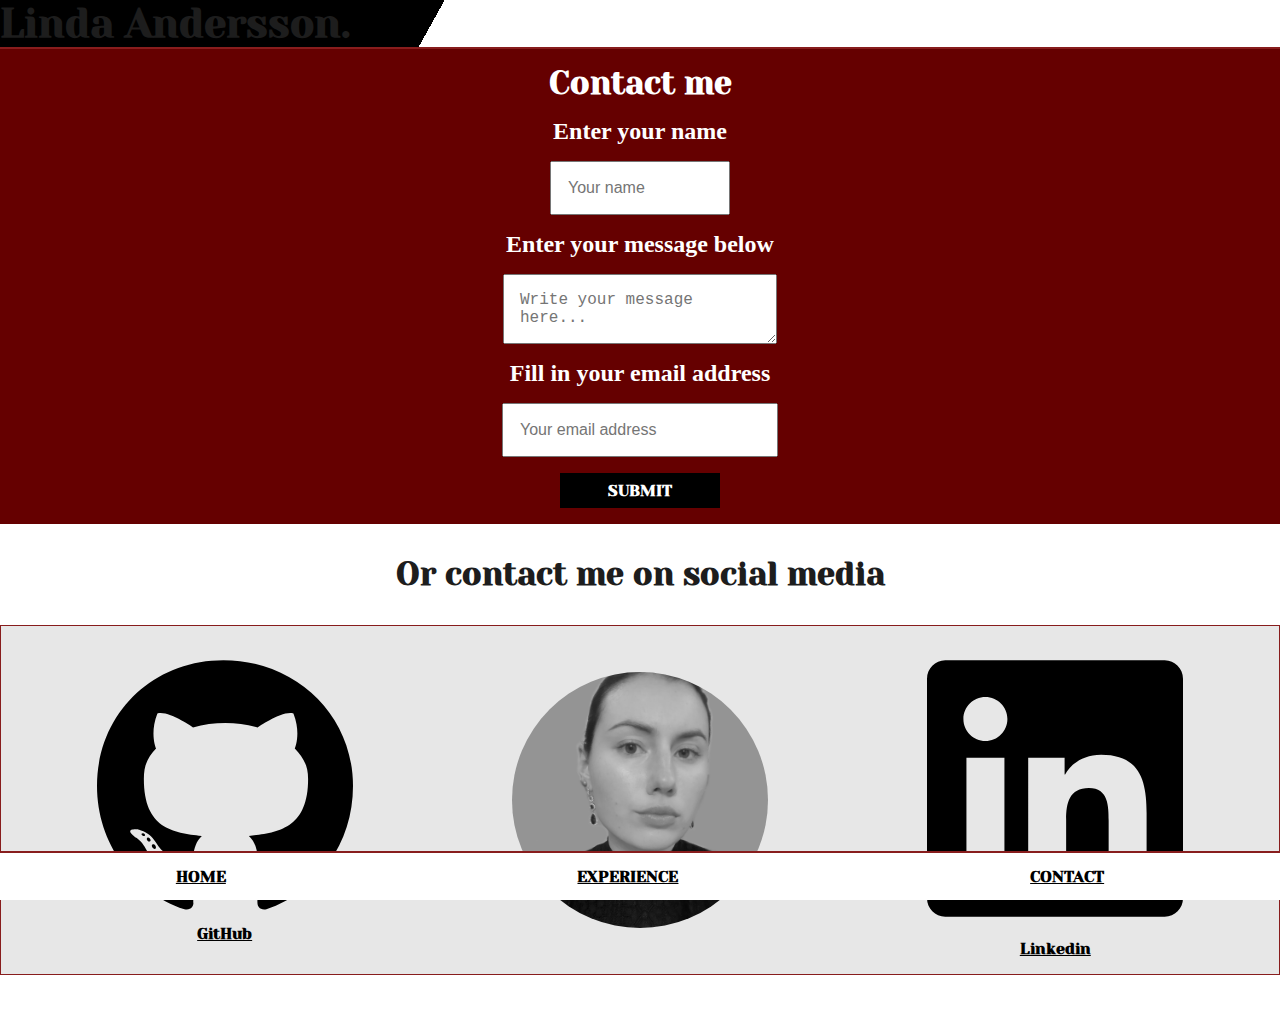
==== contact.html @ 86013404 "Added contact.html and css. Added new files to assets and finished mobile-view." ====
<!DOCTYPE html>
<html lang="en">

<head>
    <meta charset="UTF-8">
    <meta http-equiv="X-UA-Compatible" content="IE=edge">
    <meta name="viewport" content="width=device-width, initial-scale=1.0">
    <meta name="author" content="Linda Andersson">
    <meta name="description" content="Linda Anderssons portfolio for Kunskapskontroll 1">
    <title>How to get in touch</title>
    <link rel="preconnect" href="https://fonts.googleapis.com">
    <link rel="preconnect" href="https://fonts.gstatic.com" crossorigin>
    <link href="https://fonts.googleapis.com/css2?family=Yeseva+One&display=swap" rel="stylesheet">
    <link rel="stylesheet" href="contact.css">
</head>

<body>
    <header>
        <h1>Linda Andersson.</h1>
        <nav class="header-nav" aria-labelledby="primary-navigation">
            <ul>
                <li><a href="index.html">Home</a></li>
                <li><a href="experience.html">Experience</a></li>
                <li><a href="contact.html">Contact</a></li>
            </ul>
        </nav>
    </header>

    <main>
        <section class="form-section">
            <form action="https://formsubmit.co/97019b4505c54a9ae8a0ba3e691ff045" method="POST">
                <h2 class="contact-title">Contact me</h2>
                <label for="name">Enter your name</label>
                <input type="text" name="name" placeholder="Your name" required>
                <label for="textarea">Enter your message below</label>
                <textarea name="textarea" placeholder="Write your message here..." required></textarea>
                <label>Fill in your email address</label>
                <input type="email" name="email" placeholder="Your email address" required>
                <input type="submit" name="submit" value="Submit">
            </form>
        </section>

        <section>
            <h2 class="socialmedia-title">Or contact me on social media</h2>
            <div class="socialmedia-section">
                <figure>
                    <a href="https://github.com/linda-94-andersson" target="_blank">
                        <img src="assets/github-brands.svg" alt="github">
                        <figcaption>GitHub</figcaption>
                    </a>
                </figure>
                <figure>
                    <img src="assets/FEA21_Linda_Andersson_svartvit.jpg" alt="Linda Andersson">
                </figure>
                <figure>
                    <a href="https://www.linkedin.com/in/linda-andersson-stockholm/" target="_blank">
                        <img src="assets/linkedin-brands.svg" alt="linkedin">
                        <figcaption>Linkedin</figcaption>
                    </a>
                </figure>
            </div>
        </section>
    </main>

    <footer>
        <nav class="footer-nav" aria-labelledby="footer-navigation">
            <ul>
                <li><a href="index.html">Home</a></li>
                <li><a href="experience.html">Experience</a></li>
                <li><a href="contact.html">Contact</a></li>
            </ul>
        </nav>
    </footer>
</body>

</html>
---- contact.css ----
* {
  margin: 0 auto;
  padding-inline-start: 0;
}

figure {
  width: 20vw;
  display: flex;
  flex-direction: row;
  justify-content: space-evenly;
  align-items: center;
  /* outline: 1px solid rgb(136, 29, 29);
  outline-offset: 7px; */
}

img {
  width: 100%;
}

img[alt="Linda Andersson"] {
  border-radius: 50%;
  width: 20vw;
}

figcaption{
    text-align: center;
}

.socialmedia-title {
  color: rgb(29, 29, 29);
  text-align: center;
  font-family: "Yeseva One", cursive;
  padding: 1em;
}

.socialmedia-section {
  display: flex;
  padding: 1em;
  margin-bottom: 3em;
  background-color: rgb(231, 231, 231);
  border: 1px solid rgb(136, 29, 29);
}

/* From CSS */
form {
  display: grid;
  grid-template-columns: 1fr;
  gap: 1em;
}

h2 {
  color: white;
  font-size: 2rem;
}

label {
  color: white;
  font-weight: 700;
  font-size: 1.5rem;
}

input {
  font-size: 1rem;
}

input[type="text"] {
  width: 9em;
  padding: 1em;
}

textarea {
  width: 15em;
  font-size: 1rem;
  padding: 1em;
}

input[type="email"] {
  width: 15em;
  padding: 1em;
}

input[type="submit"] {
  color: white;
  background-color: black;
  border: none;
  padding: 0.5em;
  width: 10em;
  font-size: 1rem;
  font-weight: 700;
  font-family: "Yeseva One", cursive;
  text-transform: uppercase;
}

input[type="submit"]:hover,
input[type="submit"]:active {
  background-color: rgb(29, 29, 29);
  outline: 1px solid white;
  outline-offset: -5px;
}

.form-section {
  background-color: #650000;
  padding: 1em;
}

/* From experience.css */
header {
  background: linear-gradient(
      119deg,
      black 0%,
      black 25%,
      white 25%,
      white 100%
    )
    no-repeat fixed;
  border-bottom: 2px solid rgb(136, 29, 29);
}

h1 {
  color: rgb(29, 29, 29);
  text-shadow: 0 0 2px black;
  font-family: "Yeseva One", cursive;
  font-size: 2.5rem;
}

h2 {
  font-family: "Yeseva One", cursive;
}

footer {
  position: fixed;
  bottom: 0;
  background-color: white;
  width: 100%;
  font-size: 2rem;
  font-weight: 700;
  text-transform: uppercase;
  border-top: 2px solid rgb(136, 29, 29);
  padding-bottom: 0.3em;
}

li {
  list-style-type: none;
}

a {
  color: black;
  /* text-shadow: 0 0 2px black; */
  font-size: 1rem;
  font-family: "Yeseva One", cursive;
  font-weight: 700;
}

a:hover,
a:active {
  color: rgb(136, 29, 29);
  /* color:rgb(65, 63, 63);  */
}

.header-nav {
  display: none;
}

.footer-nav ul {
  display: flex;
}
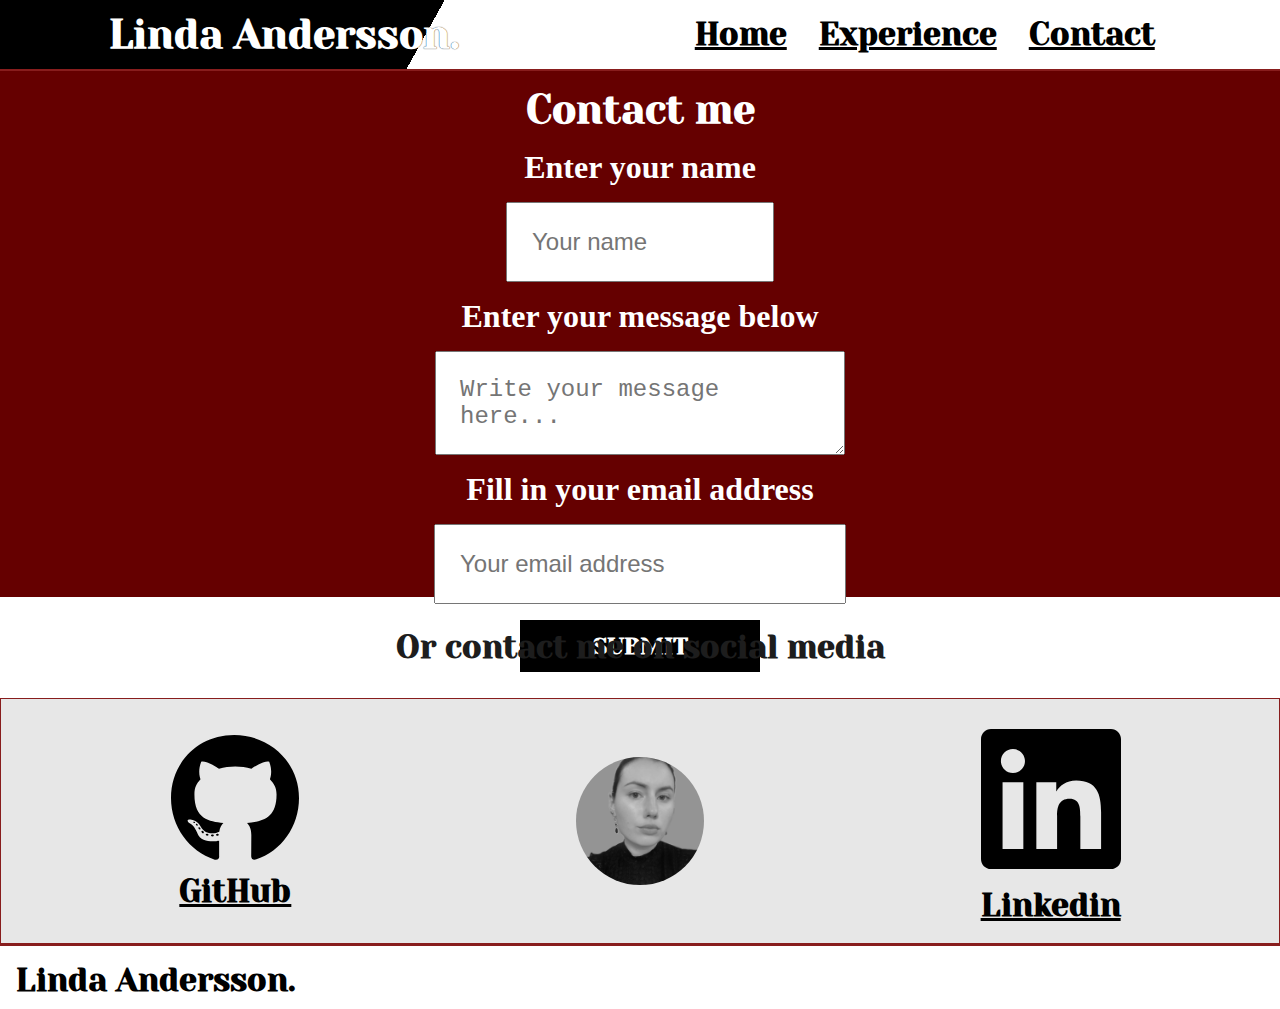
==== commit 45d91028: "Completion of desktop mode" ====
--- a/contact.html
+++ b/contact.html
@@ -12,11 +12,18 @@
     <link rel="preconnect" href="https://fonts.gstatic.com" crossorigin>
     <link href="https://fonts.googleapis.com/css2?family=Yeseva+One&display=swap" rel="stylesheet">
     <link rel="stylesheet" href="contact.css">
+    <link rel="stylesheet" href="style.css">
+    <link rel="stylesheet" href="typography.css">
+    <link rel="stylesheet" href="form.css">
+    <link rel="stylesheet" href="header.css">
+    <link rel="stylesheet" href="footer.css">
+    <link rel="stylesheet" href="root.css">
+    <link rel="stylesheet" href="main-colors.css">
 </head>
 
-<body>
+<body class="contact-background">
     <header>
-        <h1>Linda Andersson.</h1>
+        <h1 class="header-title">Linda Andersson.</h1>
         <nav class="header-nav" aria-labelledby="primary-navigation">
             <ul>
                 <li><a href="index.html">Home</a></li>
@@ -63,6 +70,7 @@
     </main>
 
     <footer>
+        <h3>Linda Andersson.</h3>
         <nav class="footer-nav" aria-labelledby="footer-navigation">
             <ul>
                 <li><a href="index.html">Home</a></li>
--- a/contact.css
+++ b/contact.css
@@ -1,20 +1,9 @@
-* {
-  margin: 0 auto;
-  padding-inline-start: 0;
-}
-
 figure {
   width: 20vw;
   display: flex;
   flex-direction: row;
   justify-content: space-evenly;
   align-items: center;
-  /* outline: 1px solid rgb(136, 29, 29);
-  outline-offset: 7px; */
-}
-
-img {
-  width: 100%;
 }
 
 img[alt="Linda Andersson"] {
@@ -22,145 +11,25 @@
   width: 20vw;
 }
 
-figcaption{
-    text-align: center;
-}
-
 .socialmedia-title {
-  color: rgb(29, 29, 29);
-  text-align: center;
-  font-family: "Yeseva One", cursive;
-  padding: 1em;
+  padding: var(--simpel-padding);
 }
 
 .socialmedia-section {
   display: flex;
-  padding: 1em;
+  padding: var(--simpel-padding);
   margin-bottom: 3em;
-  background-color: rgb(231, 231, 231);
-  border: 1px solid rgb(136, 29, 29);
 }
 
-/* From CSS */
-form {
-  display: grid;
-  grid-template-columns: 1fr;
-  gap: 1em;
+@media (min-width: 1024px) {
+  figure,
+  img[alt="Linda Andersson"] {
+    width: 10vw;
+  }
+
+  .socialmedia-section {
+    margin-bottom: 0;
+    height: 20vh;
+    padding: 2em;
+  }
 }
-
-h2 {
-  color: white;
-  font-size: 2rem;
-}
-
-label {
-  color: white;
-  font-weight: 700;
-  font-size: 1.5rem;
-}
-
-input {
-  font-size: 1rem;
-}
-
-input[type="text"] {
-  width: 9em;
-  padding: 1em;
-}
-
-textarea {
-  width: 15em;
-  font-size: 1rem;
-  padding: 1em;
-}
-
-input[type="email"] {
-  width: 15em;
-  padding: 1em;
-}
-
-input[type="submit"] {
-  color: white;
-  background-color: black;
-  border: none;
-  padding: 0.5em;
-  width: 10em;
-  font-size: 1rem;
-  font-weight: 700;
-  font-family: "Yeseva One", cursive;
-  text-transform: uppercase;
-}
-
-input[type="submit"]:hover,
-input[type="submit"]:active {
-  background-color: rgb(29, 29, 29);
-  outline: 1px solid white;
-  outline-offset: -5px;
-}
-
-.form-section {
-  background-color: #650000;
-  padding: 1em;
-}
-
-/* From experience.css */
-header {
-  background: linear-gradient(
-      119deg,
-      black 0%,
-      black 25%,
-      white 25%,
-      white 100%
-    )
-    no-repeat fixed;
-  border-bottom: 2px solid rgb(136, 29, 29);
-}
-
-h1 {
-  color: rgb(29, 29, 29);
-  text-shadow: 0 0 2px black;
-  font-family: "Yeseva One", cursive;
-  font-size: 2.5rem;
-}
-
-h2 {
-  font-family: "Yeseva One", cursive;
-}
-
-footer {
-  position: fixed;
-  bottom: 0;
-  background-color: white;
-  width: 100%;
-  font-size: 2rem;
-  font-weight: 700;
-  text-transform: uppercase;
-  border-top: 2px solid rgb(136, 29, 29);
-  padding-bottom: 0.3em;
-}
-
-li {
-  list-style-type: none;
-}
-
-a {
-  color: black;
-  /* text-shadow: 0 0 2px black; */
-  font-size: 1rem;
-  font-family: "Yeseva One", cursive;
-  font-weight: 700;
-}
-
-a:hover,
-a:active {
-  color: rgb(136, 29, 29);
-  /* color:rgb(65, 63, 63);  */
-}
-
-.header-nav {
-  display: none;
-}
-
-.footer-nav ul {
-  display: flex;
-}
--- a/style.css
+++ b/style.css
@@ -0,0 +1,112 @@
+/* Muilty use css */
+h1,
+h2 {
+  color: var(--title-darkgrey);
+}
+
+header {
+  background: linear-gradient(
+      119deg,
+      black 0%,
+      black 25%,
+      white 25%,
+      white 100%
+    )
+    no-repeat fixed;
+  border-bottom: var(--border-medium-red);
+}
+
+a {
+  color: var(--text-dark);
+  /* text-shadow: var(--text-shadow-medium); */
+}
+
+a:hover,
+a:active {
+  color: var(--link-red);
+  /* color: var(--link-grey);  */
+}
+
+footer {
+  background-color: var(--background-light);
+  border-top: var(--border-medium-red);
+}
+
+.header-title {
+  text-shadow: var(--text-shadow-small);
+}
+
+@media (min-width: 1024px) {
+  .header-title {
+    color: var(--text-light);
+  }
+}
+/* End of muilty use css */
+
+/* index.html */
+.home-background {
+  background: linear-gradient(
+      119.5deg,
+      white 0%,
+      white 50%,
+      black 50%,
+      black 100%
+    )
+    no-repeat fixed;
+}
+
+.home-nav {
+  color: var(--text-light);
+  text-shadow: var(--text-shadow-medium);
+}
+
+.main-nav {
+  background-color: rgb(136, 29, 29, 0.5);
+  border: var(--border-normal-black);
+}
+/* End of index.html */
+
+/* experience.html */
+iframe {
+  border: var(--border-normal-black);
+}
+
+.exp-background {
+  background-color: rgb(231, 231, 231);
+}
+/* End of experience.html */
+
+/* contact.html */
+label {
+  color: var(--text-light);
+}
+
+input[type="submit"] {
+  color: var(--text-light);
+  background-color: var(--background-dark);
+}
+
+input[type="submit"]:hover,
+input[type="submit"]:active {
+  background-color: rgb(29, 29, 29);
+  outline: 1px solid white;
+  outline-offset: -5px;
+}
+
+.form-section {
+  background-color: #650000;
+}
+
+.contact-title {
+  color: var(--text-light);
+}
+
+.contact-background {
+  background-color: var(--text-light);
+}
+
+.socialmedia-section {
+  background-color: rgb(231, 231, 231);
+  border: var(--border-small-red);
+}
+/* End of contact.html */
--- a/typography.css
+++ b/typography.css
@@ -0,0 +1,129 @@
+/* Muilty css */
+:root {
+  --googlefont: "Yeseva One", cursive;
+  --fontsize-small: 1rem;
+  --fontsize-medium: 1.5rem;
+  --fontsize-large: 2rem;
+  --fontsize-extra-large: 2.5rem;
+  --fontsize-bold: 700;
+}
+
+h1 {
+  font-family: var(--googlefont);
+  font-size: var(--fontsize-extra-large);
+}
+
+h2 {
+  font-family: var(--googlefont);
+  font-size: var(--fontsize-medium);
+}
+
+h3 {
+  font-family: var(--googlefont);
+  font-size: var(--fontsize-large);
+  text-transform: capitalize;
+}
+
+a {
+  font-size: var(--fontsize-small);
+  font-family: var(--googlefont);
+  font-weight: var(--fontsize-bold);
+}
+footer {
+  font-size: var(--fontsize-large);
+  font-weight: var(--fontsize-bold);
+  text-transform: uppercase;
+}
+
+@media (min-width: 1024px) {
+  a {
+    font-size: var(--fontsize-large);
+  }
+  h2 {
+    font-size: var(--fontsize-extra-large);
+  }
+}
+/* End of muilty css */
+
+/* index.html */
+.main-title {
+  font-family: var(--googlefont);
+  font-size: 7rem;
+  word-break: break-all;
+  line-height: 10rem;
+}
+
+.home-nav {
+  font-size: var(--fontsize-extra-large);
+  font-weight: var(--fontsize-bold);
+  text-decoration: none;
+  text-transform: uppercase;
+}
+
+.main-nav ul {
+  text-align: end;
+}
+
+@media (min-width: 1024px) {
+  .main-title {
+    font-size: 20rem;
+    line-height: normal;
+  }
+  .home-nav {
+    font-size: 4rem;
+  }
+}
+/* End of index.html */
+
+/* experience.html */
+.mobile-frames,
+.desktop-frames {
+  text-align: center;
+}
+/* End of experience.html */
+
+/* contact.html */
+label {
+  font-weight: var(--fontsize-bold);
+  font-size: var(--fontsize-medium);
+}
+
+input,
+textarea {
+  font-size: var(--fontsize-small);
+}
+
+input[type="submit"] {
+  font-size: var(--fontsize-small);
+  font-weight: var(--fontsize-bold);
+  font-family: var(--googlefont);
+  text-transform: uppercase;
+}
+
+figcaption {
+  text-align: center;
+}
+
+.socialmedia-title,
+.contact-title {
+  text-align: center;
+  font-family: var(--googlefont);
+  font-size: var(--fontsize-large);
+}
+
+@media (min-width: 1024px) {
+  label {
+    font-size: var(--fontsize-large);
+  }
+  input,
+  textarea {
+    font-size: var(--fontsize-medium);
+  }
+  input[type="submit"] {
+    font-size: var(--fontsize-medium);
+  }
+  .contact-title {
+    font-size: var(--fontsize-extra-large);
+  }
+}
+/* End of contact.html */
--- a/form.css
+++ b/form.css
@@ -0,0 +1,37 @@
+form {
+  display: grid;
+  grid-template-columns: 1fr;
+  gap: 1em;
+}
+
+input[type="text"] {
+  width: 9em;
+  padding: var(--simpel-padding);
+}
+
+textarea {
+  width: 15em;
+  padding: var(--simpel-padding);
+}
+
+input[type="email"] {
+  width: 15em;
+  padding: var(--simpel-padding);
+}
+
+input[type="submit"] {
+  border: none;
+  padding: 0.5em;
+  width: 10em;
+}
+
+.form-section {
+  padding: var(--simpel-padding);
+}
+
+@media (min-width: 1024px) {
+  .form-section {
+    height: 55vh;
+    margin-top: 4.4em;
+  }
+}
--- a/header.css
+++ b/header.css
@@ -0,0 +1,21 @@
+.header-nav ul {
+  display: none;
+}
+
+@media (min-width: 1024px) {
+  header {
+    display: flex;
+    position: fixed;
+    top: 0;
+    width: 100%;
+  }
+  h1 {
+    align-self: center;
+  }
+  li {
+    padding: var(--simpel-padding);
+  }
+  .header-nav ul {
+    display: flex;
+  }
+}
--- a/footer.css
+++ b/footer.css
@@ -0,0 +1,27 @@
+footer {
+  position: fixed;
+  bottom: 0;
+  width: 100%;
+  padding-bottom: 0.3em;
+}
+
+h3 {
+  display: none;
+}
+
+.footer-nav ul {
+  display: flex;
+}
+
+@media (min-width: 1024px) {
+  footer {
+    position: relative;
+  }
+  h3 {
+    display: block;
+    padding: 0.5em 0.5em 0em 0.5em;
+  }
+  .footer-nav {
+    display: none;
+  }
+}
--- a/root.css
+++ b/root.css
@@ -0,0 +1,16 @@
+:root {
+  --simpel-padding: 1em;
+}
+
+* {
+  margin: 0 auto;
+  padding-inline-start: 0;
+}
+
+li {
+  list-style-type: none;
+}
+
+img {
+  width: 100%;
+}
--- a/main-colors.css
+++ b/main-colors.css
@@ -0,0 +1,14 @@
+:root {
+  --background-light: white;
+  --background-dark: black;
+  --border-normal-black: 1px solid black;
+  --border-medium-red: 2px solid rgb(136, 29, 29);
+  --border-small-red: 1px solid rgb(136, 29, 29);
+  --title-darkgrey: rgb(29, 29, 29);
+  --text-shadow-small: 0 0 1px black;
+  --text-shadow-medium: 0 0 2px black;
+  --link-red: rgb(136, 29, 29);
+  --link-grey: rgb(65, 63, 63);
+  --text-light: white;
+  --text-dark: black;
+}
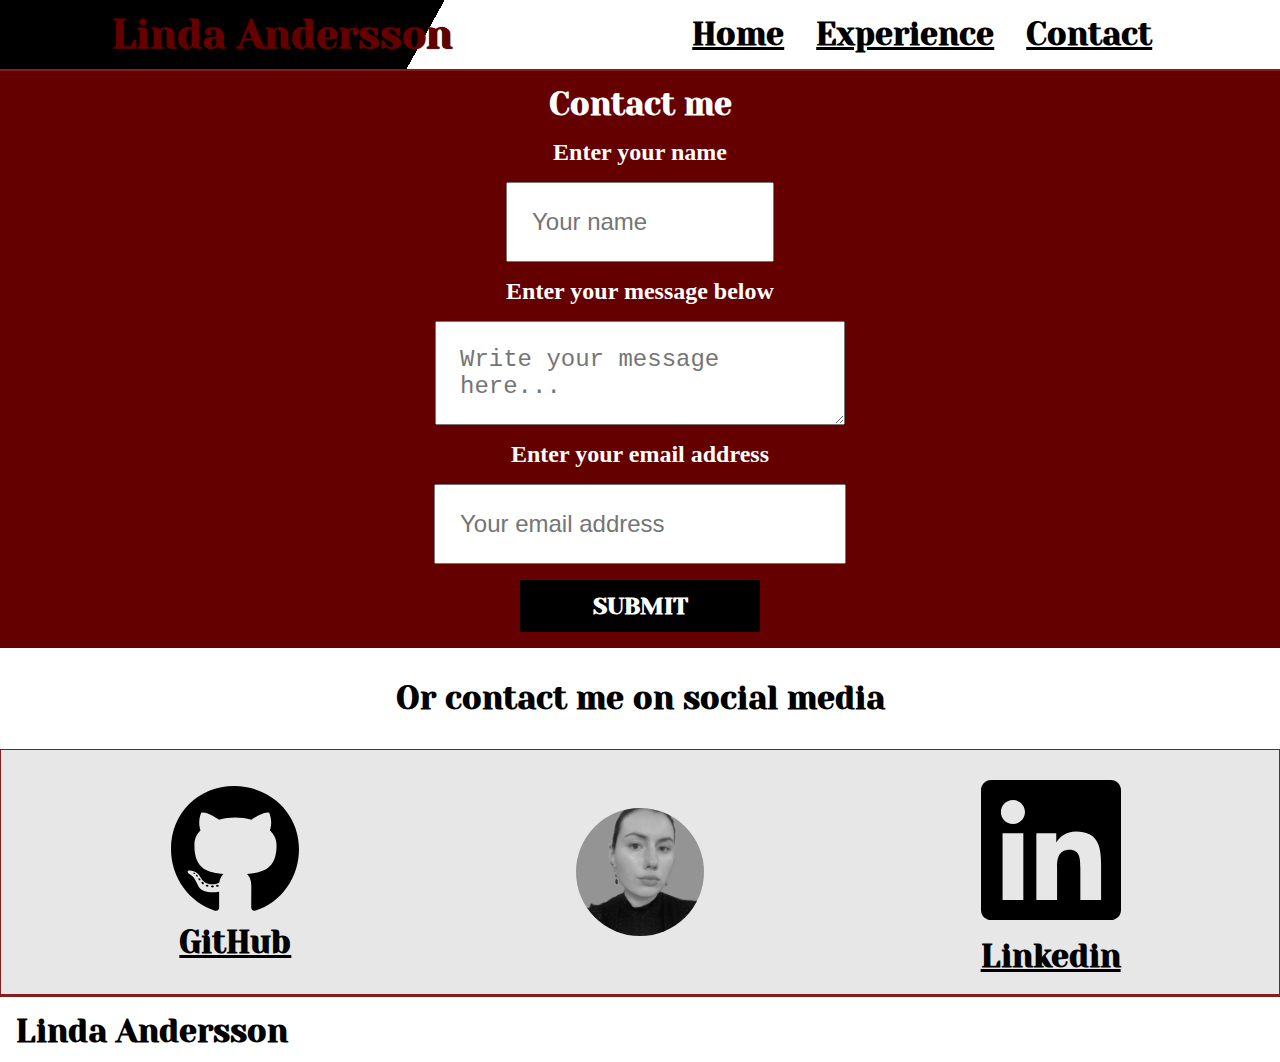
==== commit 69fe9ccd: "Changes of title and colors and some fine tuning." ====
--- a/contact.html
+++ b/contact.html
@@ -23,7 +23,7 @@
 
 <body class="contact-background">
     <header>
-        <h1 class="header-title">Linda Andersson.</h1>
+        <h1 class="header-title">Linda Andersson</h1>
         <nav class="header-nav" aria-labelledby="primary-navigation">
             <ul>
                 <li><a href="index.html">Home</a></li>
@@ -41,7 +41,7 @@
                 <input type="text" name="name" placeholder="Your name" required>
                 <label for="textarea">Enter your message below</label>
                 <textarea name="textarea" placeholder="Write your message here..." required></textarea>
-                <label>Fill in your email address</label>
+                <label>Enter your email address</label>
                 <input type="email" name="email" placeholder="Your email address" required>
                 <input type="submit" name="submit" value="Submit">
             </form>
@@ -70,7 +70,7 @@
     </main>
 
     <footer>
-        <h3>Linda Andersson.</h3>
+        <h3>Linda Andersson</h3>
         <nav class="footer-nav" aria-labelledby="footer-navigation">
             <ul>
                 <li><a href="index.html">Home</a></li>
--- a/style.css
+++ b/style.css
@@ -1,7 +1,11 @@
 /* Muilty use css */
 h1,
 h2 {
-  color: var(--title-darkgrey);
+  color: var(--title-darkred);
+}
+
+section h2 {
+  color: var(--text-dark);
 }
 
 header {
@@ -18,13 +22,11 @@
 
 a {
   color: var(--text-dark);
-  /* text-shadow: var(--text-shadow-medium); */
 }
 
 a:hover,
 a:active {
   color: var(--link-red);
-  /* color: var(--link-grey);  */
 }
 
 footer {
@@ -34,12 +36,6 @@
 
 .header-title {
   text-shadow: var(--text-shadow-small);
-}
-
-@media (min-width: 1024px) {
-  .header-title {
-    color: var(--text-light);
-  }
 }
 /* End of muilty use css */
 
--- a/typography.css
+++ b/typography.css
@@ -34,23 +34,13 @@
   font-weight: var(--fontsize-bold);
   text-transform: uppercase;
 }
-
-@media (min-width: 1024px) {
-  a {
-    font-size: var(--fontsize-large);
-  }
-  h2 {
-    font-size: var(--fontsize-extra-large);
-  }
-}
 /* End of muilty css */
 
 /* index.html */
 .main-title {
   font-family: var(--googlefont);
-  font-size: 7rem;
-  word-break: break-all;
   line-height: 10rem;
+  writing-mode: vertical-lr;
 }
 
 .home-nav {
@@ -62,16 +52,6 @@
 
 .main-nav ul {
   text-align: end;
-}
-
-@media (min-width: 1024px) {
-  .main-title {
-    font-size: 20rem;
-    line-height: normal;
-  }
-  .home-nav {
-    font-size: 4rem;
-  }
 }
 /* End of index.html */
 
@@ -110,8 +90,31 @@
   font-family: var(--googlefont);
   font-size: var(--fontsize-large);
 }
+/* End of contact.html */
 
+/* Muilty css */
 @media (min-width: 1024px) {
+  a {
+    font-size: var(--fontsize-large);
+  }
+  h2 {
+    font-size: var(--fontsize-extra-large);
+  }
+}
+
+/* index.html */
+@media (min-width: 1024px) {
+  .main-title {
+    font-size: 5rem;
+    text-orientation: upright;
+  }
+  .home-nav {
+    font-size: 4rem;
+  }
+}
+
+/* contact.html */
+@media (min-width: 1700px) {
   label {
     font-size: var(--fontsize-large);
   }
@@ -126,4 +129,19 @@
     font-size: var(--fontsize-extra-large);
   }
 }
-/* End of contact.html */
+
+@media (min-width: 1024px) {
+  label {
+    font-size: var(--fontsize-medium);
+  }
+  input,
+  textarea {
+    font-size: var(--fontsize-medium);
+  }
+  input[type="submit"] {
+    font-size: var(--fontsize-medium);
+  }
+  .contact-title {
+    font-size: var(--fontsize-large);
+  }
+}
--- a/form.css
+++ b/form.css
@@ -31,7 +31,7 @@
 
 @media (min-width: 1024px) {
   .form-section {
-    height: 55vh;
+    height: 65%;
     margin-top: 4.4em;
   }
 }
--- a/main-colors.css
+++ b/main-colors.css
@@ -4,7 +4,7 @@
   --border-normal-black: 1px solid black;
   --border-medium-red: 2px solid rgb(136, 29, 29);
   --border-small-red: 1px solid rgb(136, 29, 29);
-  --title-darkgrey: rgb(29, 29, 29);
+  --title-darkred: #650000;
   --text-shadow-small: 0 0 1px black;
   --text-shadow-medium: 0 0 2px black;
   --link-red: rgb(136, 29, 29);
